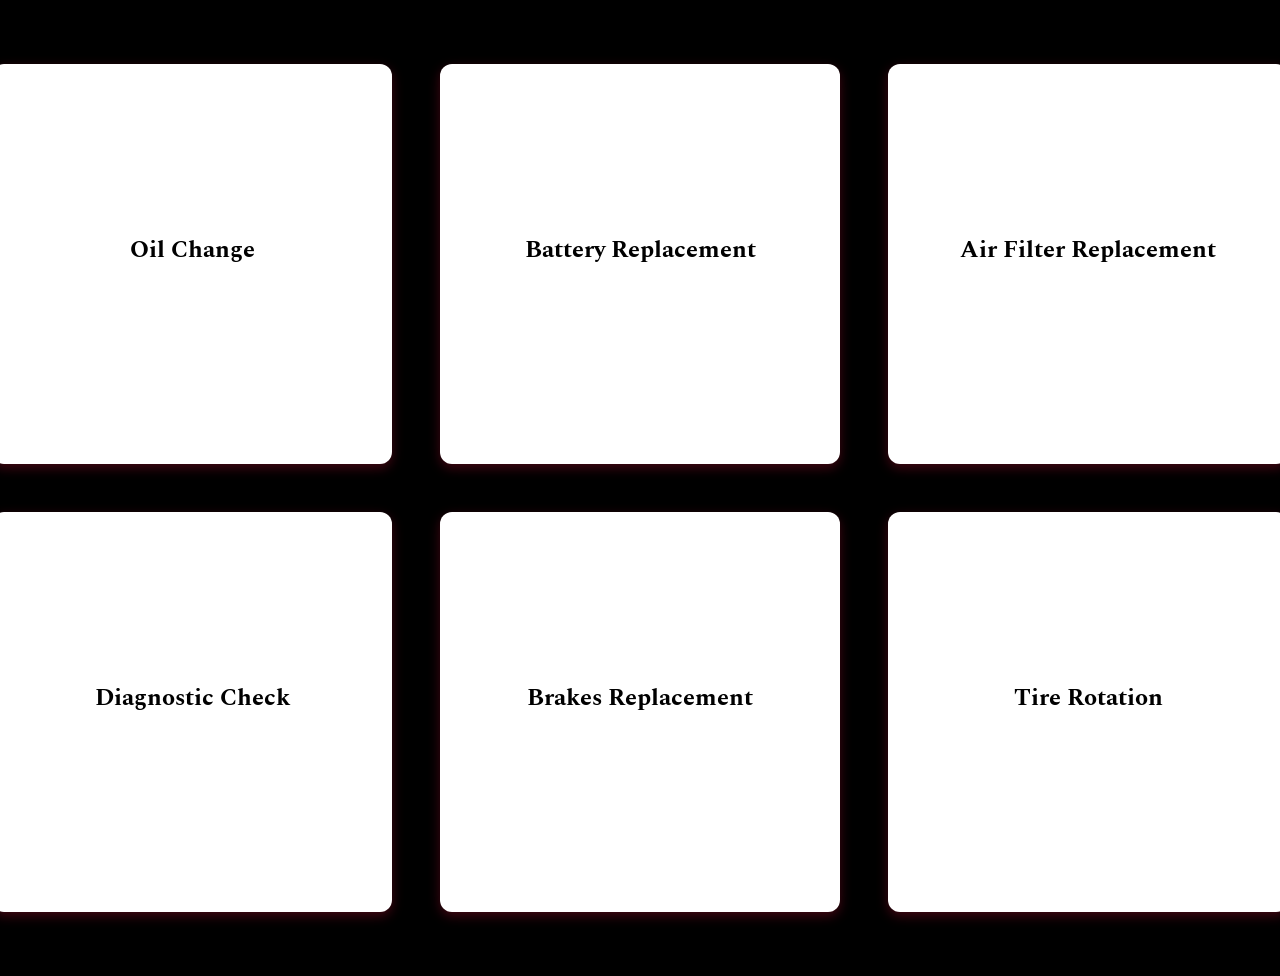
==== Services/layout.html @ 0290ad9d "created the layout" ====
<!DOCTYPE html>
<html lang="en">
<head>
    <meta charset="UTF-8">
    <meta name="viewport" content="width=device-width, initial-scale=1.0">
    <title>Eagles Lube Services</title>
    <link rel="stylesheet" href="design.css">
</head>
<body>
    
<div class="card-grid">


<section>
    <h1>Oil Change</h1>
    <p>Lorem ipsum dolor sit amet consectetur, adipisicing elit. Eum quam quibusdam quas non eveniet architecto, reiciendis ipsam. Laudantium dolorem, veritatis perspiciatis nesciunt ipsa nam vero accusantium? Dolor tempora repudiandae assumenda. Incidunt fugit non nesciunt velit exercitationem enim. Voluptates maiores molestiae deserunt velit laboriosam labore ea magnam? Possimus consequuntur, cum error perspiciatis voluptatibus recusandae officia cupiditate itaque dolorum, provident impedit laudantium? Accusantium vitae beatae quae, quis pariatur libero? Animi rem doloremque itaque quam iste autem natus deserunt aut commodi quod omnis perferendis consequatur temporibus sapiente alias, amet exercitationem, sed, fugiat dolorum? Nobis deleniti corrupti veniam, necessitatibus obcaecati, laborum adipisci ad, quasi omnis eum consequuntur iure fuga! Labore praesentium voluptas tempora beatae corrupti est molestiae itaque blanditiis delectus quisquam, qui nesciunt quae. Animi sed quibusdam sequi magnam veritatis! Expedita voluptates adipisci odio saepe. Optio sapiente reprehenderit ratione labore repellendus ipsam dignissimos, dolore facere dicta totam odio, nobis beatae autem vitae provident ipsa.</p>
</section>

<section>
    <h1>Battery Replacement</h1>
    <p>Lorem ipsum dolor sit amet consectetur, adipisicing elit. Eum quam quibusdam quas non eveniet architecto, reiciendis ipsam. Laudantium dolorem, veritatis perspiciatis nesciunt ipsa nam vero accusantium? Dolor tempora repudiandae assumenda. Incidunt fugit non nesciunt velit exercitationem enim. Voluptates maiores molestiae deserunt velit laboriosam labore ea magnam? Possimus consequuntur, cum error perspiciatis voluptatibus recusandae officia cupiditate itaque dolorum, provident impedit laudantium? Accusantium vitae beatae quae, quis pariatur libero? Animi rem doloremque itaque quam iste autem natus deserunt aut commodi quod omnis perferendis consequatur temporibus sapiente alias, amet exercitationem, sed, fugiat dolorum? Nobis deleniti corrupti veniam, necessitatibus obcaecati, laborum adipisci ad, quasi omnis eum consequuntur iure fuga! Labore praesentium voluptas tempora beatae corrupti est molestiae itaque blanditiis delectus quisquam, qui nesciunt quae. Animi sed quibusdam sequi magnam veritatis! Expedita voluptates adipisci odio saepe. Optio sapiente reprehenderit ratione labore repellendus ipsam dignissimos, dolore facere dicta totam odio, nobis beatae autem vitae provident ipsa.</p>
</section>

<section>
    <h1>Air Filter Replacement</h1>
    <p>Lorem ipsum dolor sit amet consectetur, adipisicing elit. Eum quam quibusdam quas non eveniet architecto, reiciendis ipsam. Laudantium dolorem, veritatis perspiciatis nesciunt ipsa nam vero accusantium? Dolor tempora repudiandae assumenda. Incidunt fugit non nesciunt velit exercitationem enim. Voluptates maiores molestiae deserunt velit laboriosam labore ea magnam? Possimus consequuntur, cum error perspiciatis voluptatibus recusandae officia cupiditate itaque dolorum, provident impedit laudantium? Accusantium vitae beatae quae, quis pariatur libero? Animi rem doloremque itaque quam iste autem natus deserunt aut commodi quod omnis perferendis consequatur temporibus sapiente alias, amet exercitationem, sed, fugiat dolorum? Nobis deleniti corrupti veniam, necessitatibus obcaecati, laborum adipisci ad, quasi omnis eum consequuntur iure fuga! Labore praesentium voluptas tempora beatae corrupti est molestiae itaque blanditiis delectus quisquam, qui nesciunt quae. Animi sed quibusdam sequi magnam veritatis! Expedita voluptates adipisci odio saepe. Optio sapiente reprehenderit ratione labore repellendus ipsam dignissimos, dolore facere dicta totam odio, nobis beatae autem vitae provident ipsa.</p>
</section>

<section>
    <h1>Diagnostic Check</h1>
    <p>Lorem ipsum dolor sit amet consectetur, adipisicing elit. Eum quam quibusdam quas non eveniet architecto, reiciendis ipsam. Laudantium dolorem, veritatis perspiciatis nesciunt ipsa nam vero accusantium? Dolor tempora repudiandae assumenda. Incidunt fugit non nesciunt velit exercitationem enim. Voluptates maiores molestiae deserunt velit laboriosam labore ea magnam? Possimus consequuntur, cum error perspiciatis voluptatibus recusandae officia cupiditate itaque dolorum, provident impedit laudantium? Accusantium vitae beatae quae, quis pariatur libero? Animi rem doloremque itaque quam iste autem natus deserunt aut commodi quod omnis perferendis consequatur temporibus sapiente alias, amet exercitationem, sed, fugiat dolorum? Nobis deleniti corrupti veniam, necessitatibus obcaecati, laborum adipisci ad, quasi omnis eum consequuntur iure fuga! Labore praesentium voluptas tempora beatae corrupti est molestiae itaque blanditiis delectus quisquam, qui nesciunt quae. Animi sed quibusdam sequi magnam veritatis! Expedita voluptates adipisci odio saepe. Optio sapiente reprehenderit ratione labore repellendus ipsam dignissimos, dolore facere dicta totam odio, nobis beatae autem vitae provident ipsa.</p>
</section>

<section>
    <h1>Brakes Replacement</h1>
    <p>Lorem ipsum dolor sit amet consectetur, adipisicing elit. Eum quam quibusdam quas non eveniet architecto, reiciendis ipsam. Laudantium dolorem, veritatis perspiciatis nesciunt ipsa nam vero accusantium? Dolor tempora repudiandae assumenda. Incidunt fugit non nesciunt velit exercitationem enim. Voluptates maiores molestiae deserunt velit laboriosam labore ea magnam? Possimus consequuntur, cum error perspiciatis voluptatibus recusandae officia cupiditate itaque dolorum, provident impedit laudantium? Accusantium vitae beatae quae, quis pariatur libero? Animi rem doloremque itaque quam iste autem natus deserunt aut commodi quod omnis perferendis consequatur temporibus sapiente alias, amet exercitationem, sed, fugiat dolorum? Nobis deleniti corrupti veniam, necessitatibus obcaecati, laborum adipisci ad, quasi omnis eum consequuntur iure fuga! Labore praesentium voluptas tempora beatae corrupti est molestiae itaque blanditiis delectus quisquam, qui nesciunt quae. Animi sed quibusdam sequi magnam veritatis! Expedita voluptates adipisci odio saepe. Optio sapiente reprehenderit ratione labore repellendus ipsam dignissimos, dolore facere dicta totam odio, nobis beatae autem vitae provident ipsa.</p>
</section>

<section>
    <h1>Tire Rotation</h1>
    <p>Lorem ipsum dolor sit amet consectetur, adipisicing elit. Eum quam quibusdam quas non eveniet architecto, reiciendis ipsam. Laudantium dolorem, veritatis perspiciatis nesciunt ipsa nam vero accusantium? Dolor tempora repudiandae assumenda. Incidunt fugit non nesciunt velit exercitationem enim. Voluptates maiores molestiae deserunt velit laboriosam labore ea magnam? Possimus consequuntur, cum error perspiciatis voluptatibus recusandae officia cupiditate itaque dolorum, provident impedit laudantium? Accusantium vitae beatae quae, quis pariatur libero? Animi rem doloremque itaque quam iste autem natus deserunt aut commodi quod omnis perferendis consequatur temporibus sapiente alias, amet exercitationem, sed, fugiat dolorum? Nobis deleniti corrupti veniam, necessitatibus obcaecati, laborum adipisci ad, quasi omnis eum consequuntur iure fuga! Labore praesentium voluptas tempora beatae corrupti est molestiae itaque blanditiis delectus quisquam, qui nesciunt quae. Animi sed quibusdam sequi magnam veritatis! Expedita voluptates adipisci odio saepe. Optio sapiente reprehenderit ratione labore repellendus ipsam dignissimos, dolore facere dicta totam odio, nobis beatae autem vitae provident ipsa.</p>
</section>

</div>



</body>
</html>
---- Services/design.css ----
@import url('https://fonts.googleapis.com/css2?family=Spectral:wght@300;400;700&display=swap');

* {
  box-sizing: border-box;
}

body {
  margin: 0;
  padding: 1rem;
  background: hsl(0, 0%, 0%); /* black background */
  font-family: 'Spectral', serif;
}

.card-grid {
  display: grid;
  grid-template-columns: repeat(3, 1fr);
  gap: 3rem;
  max-width: 1100px;
  margin: 2rem auto;
  padding: 1rem;
  justify-content: center;
}

section {
  background: hsl(0, 0%, 100%); /* white background */
  border-radius: 12px;
  padding: 1.5em;
  width: 400px;
  height: 400px;
  box-shadow: 0 4px 12px hsla(348, 83%, 47%, 0.3); /* subtle red shadow */
  transition: transform 0.3s ease, box-shadow 0.3s ease;
  display: flex;
  flex-direction: column;
  align-items: center;
  justify-content: center;
  text-align: center;
  color: hsl(0, 0%, 0%); /* black text */
}

section:hover {
  transform: scale(1.03);
  box-shadow: 0 0 15px 4px hsla(348, 83%, 47%, 1); /* bright red glow on hover */
}

section h1 {
  margin-bottom: 1rem;
  font-weight: 700;
  color: hsl(0, 0%, 0%); /* black */
}

section p {
  opacity: 0;
  max-height: 0;
  overflow: hidden;
  transition: opacity 0.4s ease, max-height 0.4s ease;
  line-height: 1.5;
  color: hsl(0, 0%, 0%); /* black */
}

section:hover p {
  opacity: 1;
  max-height: 600px;
}
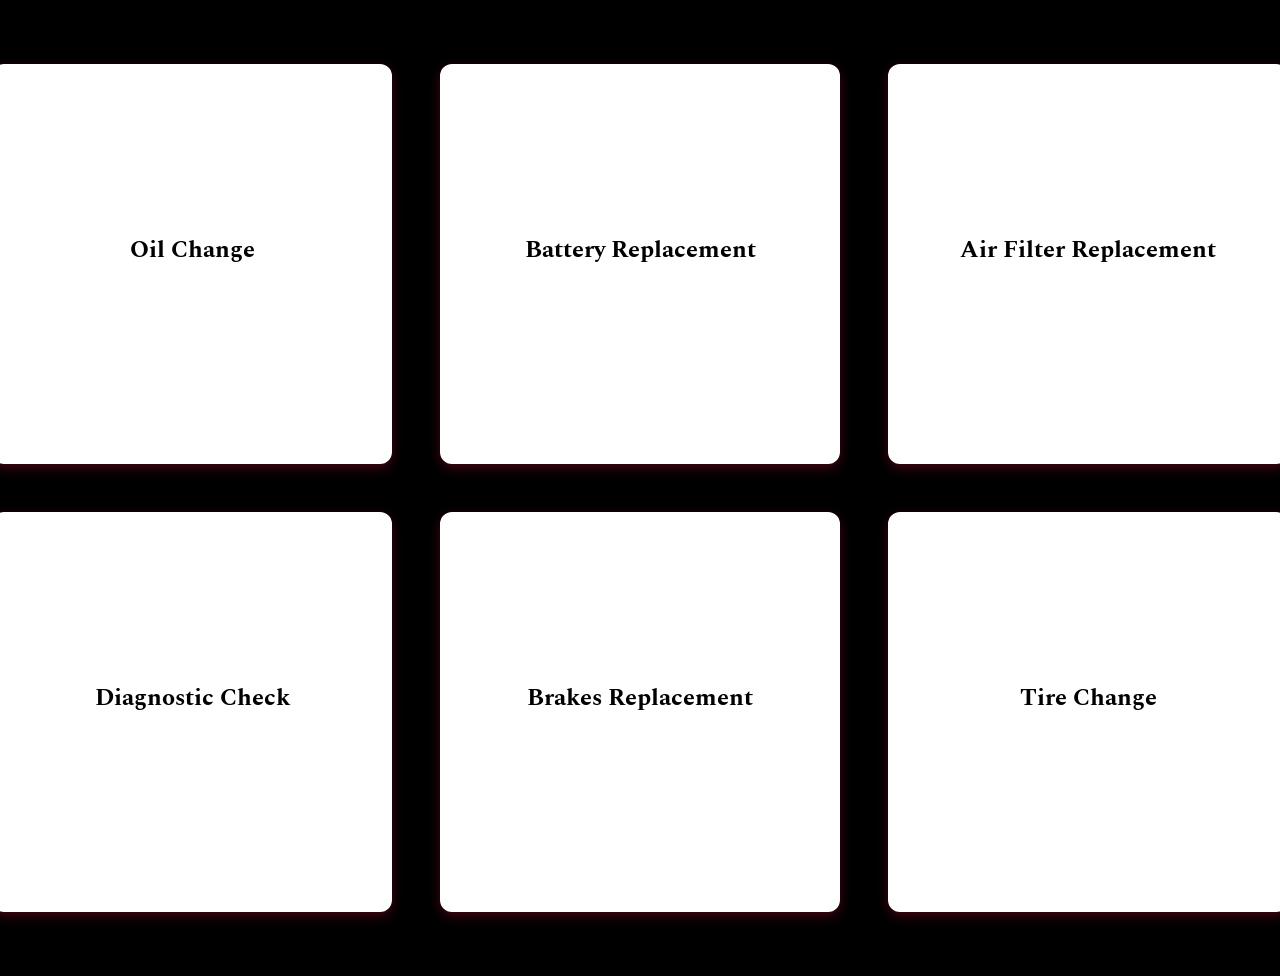
==== commit 03f8b759: "final edits" ====
--- a/Services/layout.html
+++ b/Services/layout.html
@@ -10,36 +10,36 @@
     
 <div class="card-grid">
 
+        <section>
+            <h1>Oil Change</h1>
+            <p>Our oil change service keeps your engine running smoothly by replacing old oil and filters with fresh, high-quality options to ensure peak performance.</p>
+        </section>
 
-<section>
-    <h1>Oil Change</h1>
-    <p>Lorem ipsum dolor sit amet consectetur, adipisicing elit. Eum quam quibusdam quas non eveniet architecto, reiciendis ipsam. Laudantium dolorem, veritatis perspiciatis nesciunt ipsa nam vero accusantium? Dolor tempora repudiandae assumenda. Incidunt fugit non nesciunt velit exercitationem enim. Voluptates maiores molestiae deserunt velit laboriosam labore ea magnam? Possimus consequuntur, cum error perspiciatis voluptatibus recusandae officia cupiditate itaque dolorum, provident impedit laudantium? Accusantium vitae beatae quae, quis pariatur libero? Animi rem doloremque itaque quam iste autem natus deserunt aut commodi quod omnis perferendis consequatur temporibus sapiente alias, amet exercitationem, sed, fugiat dolorum? Nobis deleniti corrupti veniam, necessitatibus obcaecati, laborum adipisci ad, quasi omnis eum consequuntur iure fuga! Labore praesentium voluptas tempora beatae corrupti est molestiae itaque blanditiis delectus quisquam, qui nesciunt quae. Animi sed quibusdam sequi magnam veritatis! Expedita voluptates adipisci odio saepe. Optio sapiente reprehenderit ratione labore repellendus ipsam dignissimos, dolore facere dicta totam odio, nobis beatae autem vitae provident ipsa.</p>
-</section>
+        <section>
+            <h1>Battery Replacement</h1>
+            <p>If your vehicle struggles to start, our battery replacement service ensures a reliable power source so you're never left stranded.</p>
+        </section>
 
-<section>
-    <h1>Battery Replacement</h1>
-    <p>Lorem ipsum dolor sit amet consectetur, adipisicing elit. Eum quam quibusdam quas non eveniet architecto, reiciendis ipsam. Laudantium dolorem, veritatis perspiciatis nesciunt ipsa nam vero accusantium? Dolor tempora repudiandae assumenda. Incidunt fugit non nesciunt velit exercitationem enim. Voluptates maiores molestiae deserunt velit laboriosam labore ea magnam? Possimus consequuntur, cum error perspiciatis voluptatibus recusandae officia cupiditate itaque dolorum, provident impedit laudantium? Accusantium vitae beatae quae, quis pariatur libero? Animi rem doloremque itaque quam iste autem natus deserunt aut commodi quod omnis perferendis consequatur temporibus sapiente alias, amet exercitationem, sed, fugiat dolorum? Nobis deleniti corrupti veniam, necessitatibus obcaecati, laborum adipisci ad, quasi omnis eum consequuntur iure fuga! Labore praesentium voluptas tempora beatae corrupti est molestiae itaque blanditiis delectus quisquam, qui nesciunt quae. Animi sed quibusdam sequi magnam veritatis! Expedita voluptates adipisci odio saepe. Optio sapiente reprehenderit ratione labore repellendus ipsam dignissimos, dolore facere dicta totam odio, nobis beatae autem vitae provident ipsa.</p>
-</section>
+        <section>
+            <h1>Air Filter Replacement</h1>
+            <p>We replace dirty or clogged air filters to improve your engine's efficiency and keep the air inside your vehicle clean and fresh.</p>
+        </section>
 
-<section>
-    <h1>Air Filter Replacement</h1>
-    <p>Lorem ipsum dolor sit amet consectetur, adipisicing elit. Eum quam quibusdam quas non eveniet architecto, reiciendis ipsam. Laudantium dolorem, veritatis perspiciatis nesciunt ipsa nam vero accusantium? Dolor tempora repudiandae assumenda. Incidunt fugit non nesciunt velit exercitationem enim. Voluptates maiores molestiae deserunt velit laboriosam labore ea magnam? Possimus consequuntur, cum error perspiciatis voluptatibus recusandae officia cupiditate itaque dolorum, provident impedit laudantium? Accusantium vitae beatae quae, quis pariatur libero? Animi rem doloremque itaque quam iste autem natus deserunt aut commodi quod omnis perferendis consequatur temporibus sapiente alias, amet exercitationem, sed, fugiat dolorum? Nobis deleniti corrupti veniam, necessitatibus obcaecati, laborum adipisci ad, quasi omnis eum consequuntur iure fuga! Labore praesentium voluptas tempora beatae corrupti est molestiae itaque blanditiis delectus quisquam, qui nesciunt quae. Animi sed quibusdam sequi magnam veritatis! Expedita voluptates adipisci odio saepe. Optio sapiente reprehenderit ratione labore repellendus ipsam dignissimos, dolore facere dicta totam odio, nobis beatae autem vitae provident ipsa.</p>
-</section>
+        <section>
+            <h1>Diagnostic Check</h1>
+            <p>We run a full diagnostic scan of your vehicle’s systems to identify any issues before they become major problems, saving you time and money.</p>
+        </section>
 
-<section>
-    <h1>Diagnostic Check</h1>
-    <p>Lorem ipsum dolor sit amet consectetur, adipisicing elit. Eum quam quibusdam quas non eveniet architecto, reiciendis ipsam. Laudantium dolorem, veritatis perspiciatis nesciunt ipsa nam vero accusantium? Dolor tempora repudiandae assumenda. Incidunt fugit non nesciunt velit exercitationem enim. Voluptates maiores molestiae deserunt velit laboriosam labore ea magnam? Possimus consequuntur, cum error perspiciatis voluptatibus recusandae officia cupiditate itaque dolorum, provident impedit laudantium? Accusantium vitae beatae quae, quis pariatur libero? Animi rem doloremque itaque quam iste autem natus deserunt aut commodi quod omnis perferendis consequatur temporibus sapiente alias, amet exercitationem, sed, fugiat dolorum? Nobis deleniti corrupti veniam, necessitatibus obcaecati, laborum adipisci ad, quasi omnis eum consequuntur iure fuga! Labore praesentium voluptas tempora beatae corrupti est molestiae itaque blanditiis delectus quisquam, qui nesciunt quae. Animi sed quibusdam sequi magnam veritatis! Expedita voluptates adipisci odio saepe. Optio sapiente reprehenderit ratione labore repellendus ipsam dignissimos, dolore facere dicta totam odio, nobis beatae autem vitae provident ipsa.</p>
-</section>
+        <section>
+            <h1>Brakes Replacement</h1>
+            <p>Ensure your safety with our brake service, where we inspect and replace brake pads and components to keep your stopping power sharp.</p>
+        </section>
 
-<section>
-    <h1>Brakes Replacement</h1>
-    <p>Lorem ipsum dolor sit amet consectetur, adipisicing elit. Eum quam quibusdam quas non eveniet architecto, reiciendis ipsam. Laudantium dolorem, veritatis perspiciatis nesciunt ipsa nam vero accusantium? Dolor tempora repudiandae assumenda. Incidunt fugit non nesciunt velit exercitationem enim. Voluptates maiores molestiae deserunt velit laboriosam labore ea magnam? Possimus consequuntur, cum error perspiciatis voluptatibus recusandae officia cupiditate itaque dolorum, provident impedit laudantium? Accusantium vitae beatae quae, quis pariatur libero? Animi rem doloremque itaque quam iste autem natus deserunt aut commodi quod omnis perferendis consequatur temporibus sapiente alias, amet exercitationem, sed, fugiat dolorum? Nobis deleniti corrupti veniam, necessitatibus obcaecati, laborum adipisci ad, quasi omnis eum consequuntur iure fuga! Labore praesentium voluptas tempora beatae corrupti est molestiae itaque blanditiis delectus quisquam, qui nesciunt quae. Animi sed quibusdam sequi magnam veritatis! Expedita voluptates adipisci odio saepe. Optio sapiente reprehenderit ratione labore repellendus ipsam dignissimos, dolore facere dicta totam odio, nobis beatae autem vitae provident ipsa.</p>
-</section>
+        <section>
+            <h1>Tire Change</h1>
+            <p>Stay safe on the road with our reliable tire change service. We install quality tires to replace worn or damaged ones and keep you rolling smoothly.</p>
+        </section>
 
-<section>
-    <h1>Tire Rotation</h1>
-    <p>Lorem ipsum dolor sit amet consectetur, adipisicing elit. Eum quam quibusdam quas non eveniet architecto, reiciendis ipsam. Laudantium dolorem, veritatis perspiciatis nesciunt ipsa nam vero accusantium? Dolor tempora repudiandae assumenda. Incidunt fugit non nesciunt velit exercitationem enim. Voluptates maiores molestiae deserunt velit laboriosam labore ea magnam? Possimus consequuntur, cum error perspiciatis voluptatibus recusandae officia cupiditate itaque dolorum, provident impedit laudantium? Accusantium vitae beatae quae, quis pariatur libero? Animi rem doloremque itaque quam iste autem natus deserunt aut commodi quod omnis perferendis consequatur temporibus sapiente alias, amet exercitationem, sed, fugiat dolorum? Nobis deleniti corrupti veniam, necessitatibus obcaecati, laborum adipisci ad, quasi omnis eum consequuntur iure fuga! Labore praesentium voluptas tempora beatae corrupti est molestiae itaque blanditiis delectus quisquam, qui nesciunt quae. Animi sed quibusdam sequi magnam veritatis! Expedita voluptates adipisci odio saepe. Optio sapiente reprehenderit ratione labore repellendus ipsam dignissimos, dolore facere dicta totam odio, nobis beatae autem vitae provident ipsa.</p>
-</section>
 
 </div>
 
--- a/Services/design.css
+++ b/Services/design.css
@@ -61,3 +61,16 @@
   opacity: 1;
   max-height: 600px;
 }
+
+.card-header {
+    display: flex;
+    flex-direction: column;
+    align-items: center;
+    margin-bottom: 1rem;
+  }
+
+  .card-header img {
+    width: 80px;
+    height: auto;
+    margin-bottom: 10px;
+  }
